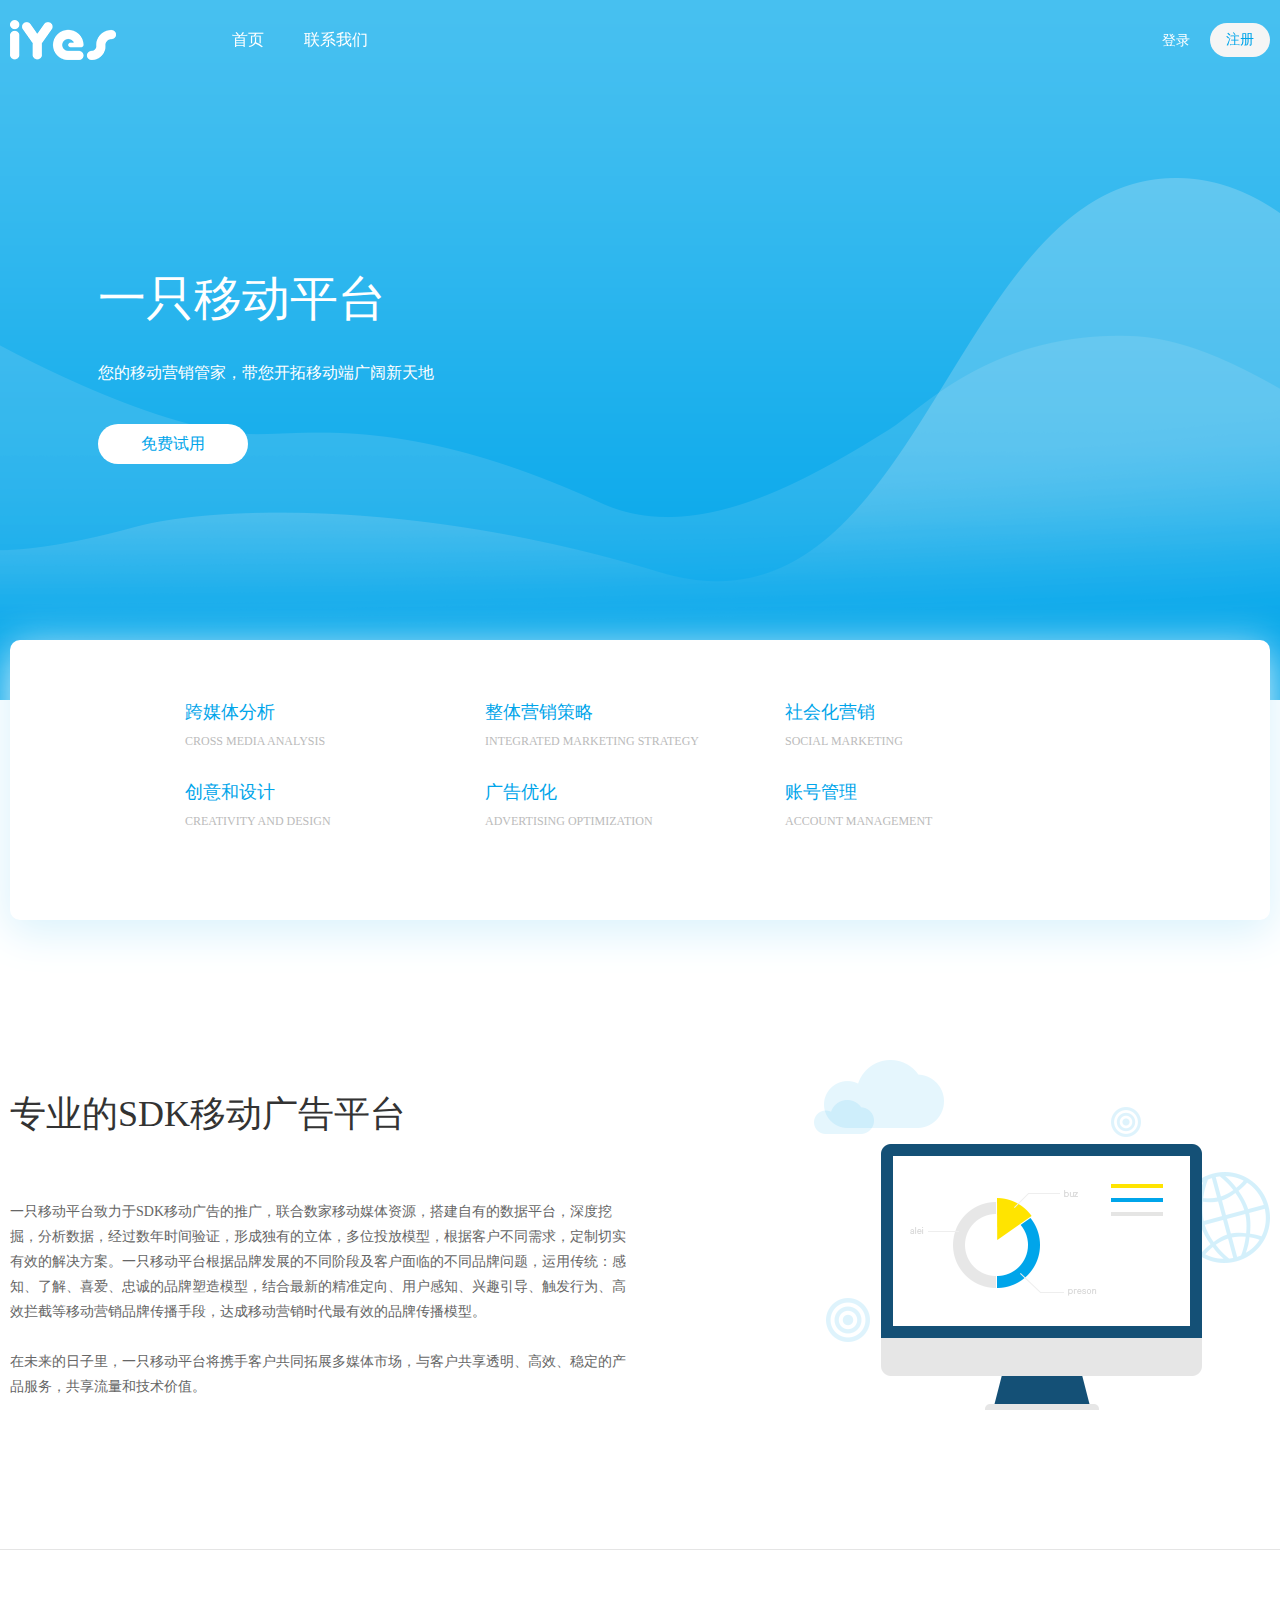
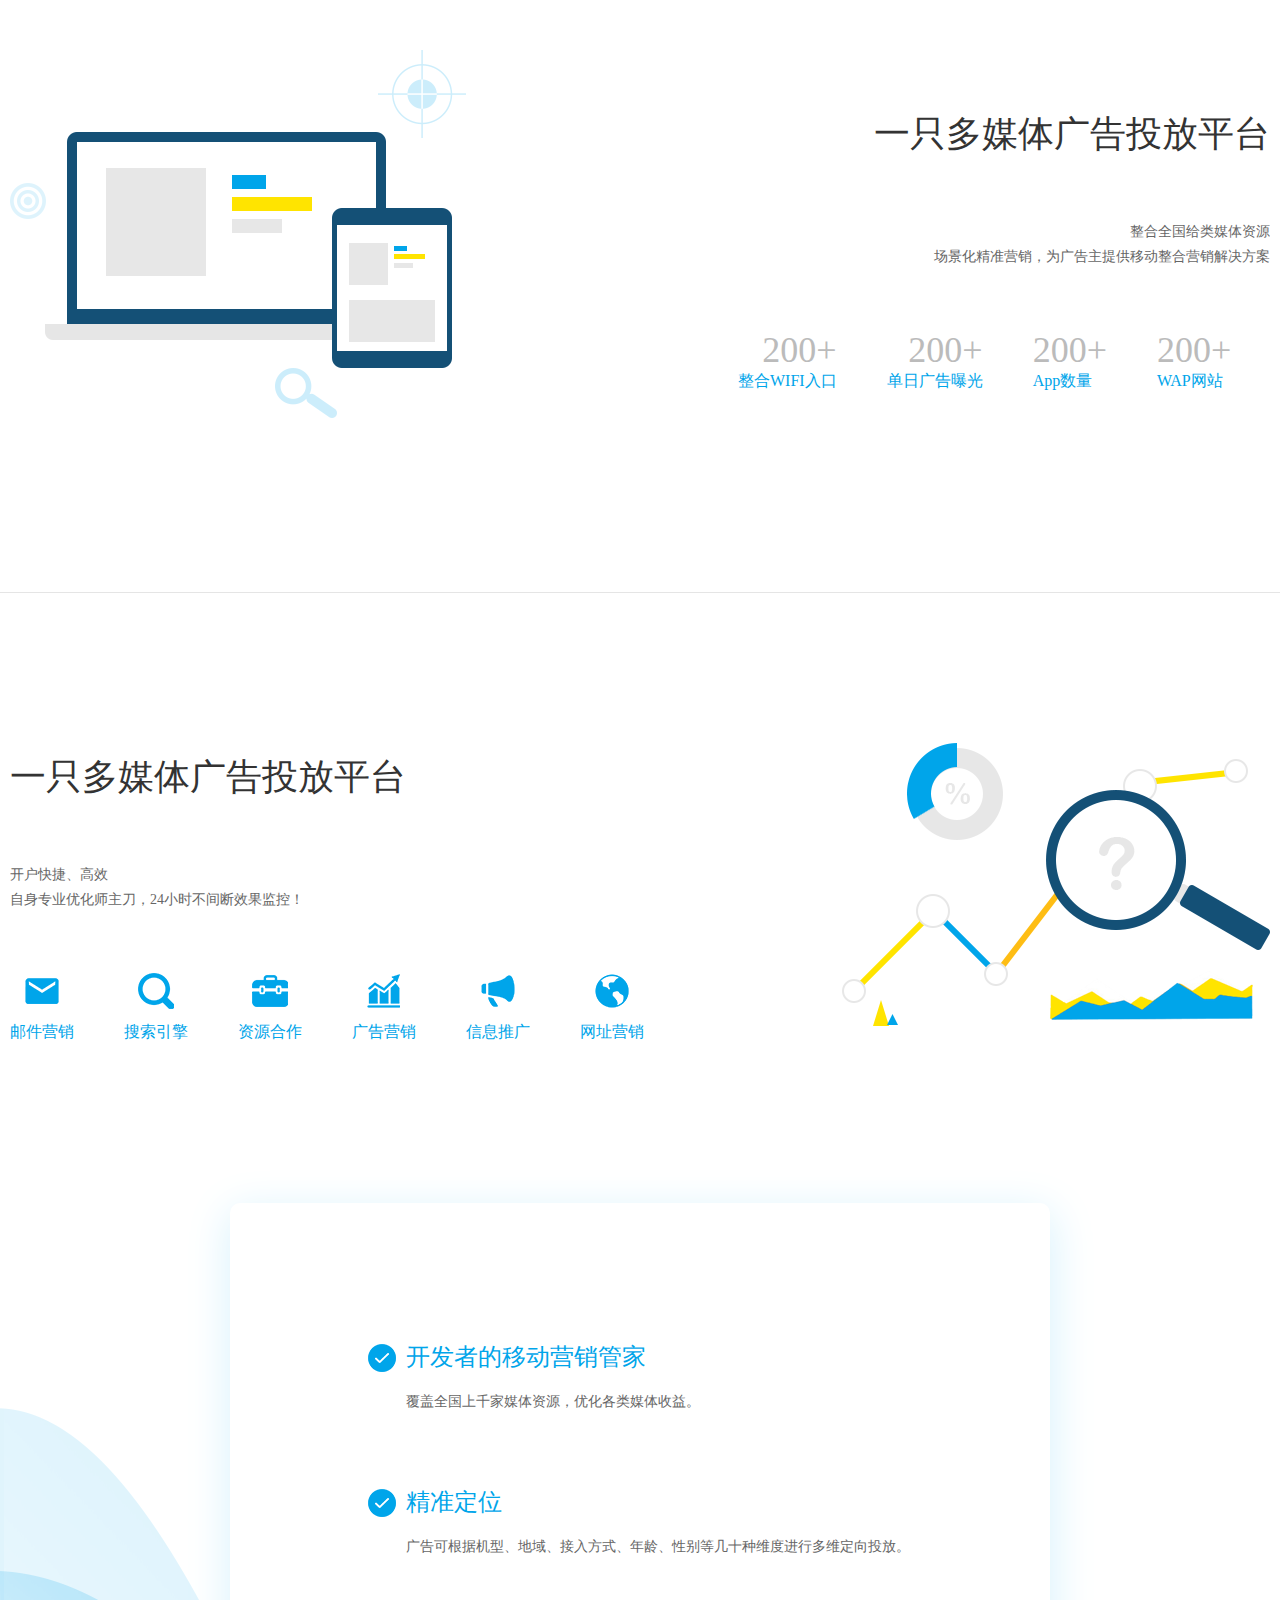
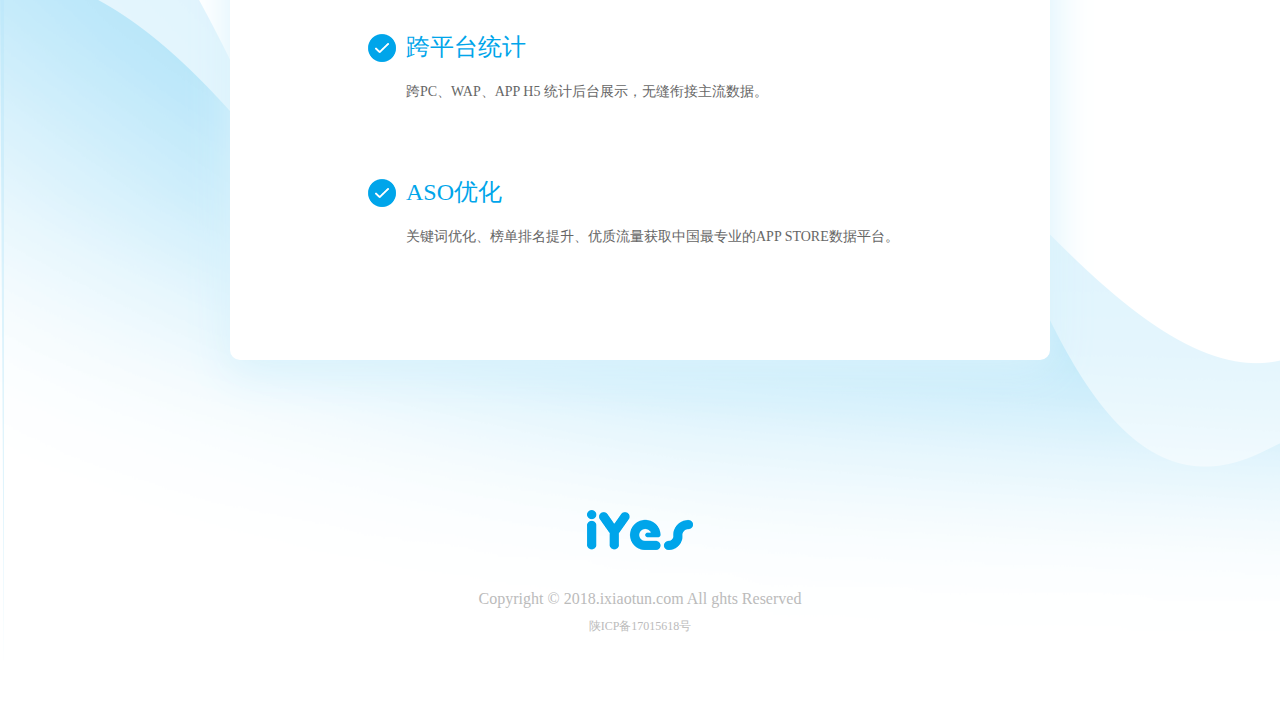
==== index.html @ 2aa7b401 "'1'" ====
<!doctype html>
<html lang="en">
<head>
    <meta charset="UTF-8">
    <meta name="viewport"
          content="width=device-width, user-scalable=no, initial-scale=1.0, maximum-scale=1.0, minimum-scale=1.0">
    <meta http-equiv="X-UA-Compatible" content="ie=edge">
    <link rel="stylesheet" href="css/public.css">
    <link rel="stylesheet" href="css/index.css">
    <script src="js/jquery-3.2.1.min.js"></script>
    <script src="js/index.js"></script>
    <title>一知平台</title>
</head>
<body>
<div class="all">
    <!--导航栏-->
    <div class="nav">
        <div class="nav_all">
            <a href="index.html"><img src="images/logo_wihte.png" alt="" class="white">
                <img src="images/logo_blue.png" alt="" class="blue" style="display:none"></a>
            <ul class="ul_nav">
                <li><a href="index.html">首页</a></li>
                <li><a href="contact.html">联系我们</a></li>
            </ul>
            <ul class="ul_login">
                <li><a href="login.html">登录</a></li>
                <li><a href="register.html" class="a_regis">注册</a></li>
            </ul>
        </div>
    </div>

    <!--banner-->
    <div class="index_banner">
        <div class="banner">
            <span>一只移动平台</span>
            <em>您的移动营销管家，带您开拓移动端广阔新天地</em>
            <a href="login.html">免费试用</a>
        </div>
    </div>
    <div class="posit_six">
        <ul>
            <li><span>跨媒体分析</span><i>CROSS MEDIA ANALYSIS</i></li>
            <li><span>整体营销策略</span><i>INTEGRATED MARKETING STRATEGY</i></li>
            <li><span>社会化营销</span><i>SOCIAL MARKETING</i></li>
            <li><span>创意和设计</span><i>CREATIVITY AND DESIGN</i></li>
            <li><span>广告优化</span><i>ADVERTISING OPTIMIZATION</i></li>
            <li><span>账号管理</span><i>ACCOUNT MANAGEMENT</i></li>
        </ul>
    </div>
    <div class="index_con">
        <div class="index_con_one">
            <div class="one_left">
                <span>专业的SDK移动广告平台</span>
                <p>
                    一只移动平台致力于SDK移动广告的推广，联合数家移动媒体资源，搭建自有的数据平台，深度挖掘，分析数据，经过数年时间验证，形成独有的立体，多位投放模型，根据客户不同需求，定制切实有效的解决方案。一只移动平台根据品牌发展的不同阶段及客户面临的不同品牌问题，运用传统：感知、了解、喜爱、忠诚的品牌塑造模型，结合最新的精准定向、用户感知、兴趣引导、触发行为、高效拦截等移动营销品牌传播手段，达成移动营销时代最有效的品牌传播模型。
                    <br>
                    <br>
                    在未来的日子里，一只移动平台将携手客户共同拓展多媒体市场，与客户共享透明、高效、稳定的产品服务，共享流量和技术价值。
                </p>
            </div>
            <div class="one_right">
                <img src="images/img1.png" alt="">
            </div>
        </div>

        <div class="index_co">
            <div class="index_con_two">
                <div class="two_left">
                    <img src="images/img2.png" alt="">
                </div>
                <div class="two_right">
                    <span>一只多媒体广告投放平台</span>
                    <p>整合全国给类媒体资源
                        <br>
                        场景化精准营销，为广告主提供移动整合营销解决方案
                    </p>
                    <ul>
                        <li><span>200+</span><i>整合WIFI入口</i></li>
                        <li><span>200+</span><i>单日广告曝光</i></li>
                        <li><span>200+</span><i>App数量</i></li>
                        <li><span>200+</span><i>WAP网站</i></li>
                    </ul>
                </div>
            </div>
        </div>
        <div class="index_con_three">
            <div class="three_left">
                <span>一只多媒体广告投放平台</span>
                <p>开户快捷、高效
                    <br>
                    自身专业优化师主刀，24小时不间断效果监控！
                </p>
                <ul>
                    <li><span><img src="images/img3_left_icon1.png" alt=""></span><i>邮件营销</i></li>
                    <li><span><img src="images/img3_left_icon2.png" alt=""></span><i>搜索引擎</i></li>
                    <li><span><img src="images/img3_left_icon3.png" alt=""></span><i>资源合作</i></li>
                    <li><span><img src="images/img3_left_icon4.png" alt=""></span><i>广告营销</i></li>
                    <li><span><img src="images/img3_left_icon5.png" alt=""></span><i>信息推广</i></li>
                    <li><span><img src="images/img3_left_icon6.png" alt=""></span><i>网址营销</i></li>
                </ul>
            </div>
            <div class="three_right">
                <img src="images/img3.png" alt="">
            </div>
        </div>


    </div>

    <div class="footer">
        <div class="four">
            <ul>
                <li>
                    <img src="images/icon_pass.png" alt="">
                    <div class="con">
                        <em>开发者的移动营销管家</em>
                        <i>覆盖全国上千家媒体资源，优化各类媒体收益。</i>
                    </div>
                </li>
                <li>
                    <img src="images/icon_pass.png" alt="">
                    <div class="con">
                        <em>精准定位</em>
                        <i>广告可根据机型、地域、接入方式、年龄、性别等几十种维度进行多维定向投放。</i>
                    </div>
                </li>
                <li>
                    <img src="images/icon_pass.png" alt="">
                    <div class="con">
                        <em>跨平台统计</em>
                        <i>跨PC、WAP、APP H5 统计后台展示，无缝衔接主流数据。</i>
                    </div>
                </li>
                <li>
                    <img src="images/icon_pass.png" alt="">
                    <div class="con">
                        <em>ASO优化</em>
                        <i>关键词优化、榜单排名提升、优质流量获取中国最专业的APP STORE数据平台。</i>
                    </div>
                </li>
            </ul>
        </div>
        <img src="images/logo_blue.png" alt="" class="foot_logo">
        <em class="foot_em">Copyright © 2018.ixiaotun.com All ghts Reserved </em>
        <span class="foot_span"> 陕ICP备17015618号</span>


    </div>

</div>
</body>
</html>
---- css/public.css ----
* {
    margin: 0;
    padding: 0;
    list-style: none;
    font-family: "微软雅黑", "苹方";
}

a {
    text-decoration: none;
    font-style: normal;
}

span, em, i {
    font-style: normal;
}

.nav {
    width: 100%;
    height: 80px;
    position: fixed;
    top: 0;
    left: 0;
    z-index: 99;
}

.nav_all {
    width: 1260px;
    height: 100%;
    margin: 0 auto;
}

.nav_all img {
    display: block;
    width: 106px;
    height: 40px;
    margin-top: 20px;
    float: left;
}

.nav_all ul li {
    float: left;
    line-height: 80px;
}

.nav_all .ul_nav {
    float: left;
    margin-left: 76px;
}

.nav_all .ul_nav li {
    margin-left: 40px;
}

.nav_all .ul_nav li a {
    font-size: 16px;
    color: #ffffff;
}

.nav_all .ul_nav li a:hover {
    color: #e5e5e5;
}

.nav_all .ul_login {
    float: right;
}

.nav_all .ul_login li {
    margin-left: 20px;
}

.nav_all .ul_login li a {
    font-size: 14px;
    color: #ffffff;
}
.nav_all .ul_login li a:hover{
    color:#e5e5e5;
}
.nav_all .ul_login li .a_regis {
    display: block;
    width: 60px;
    height: 34px;
    background: #f5f5f5;
    border-radius: 28px;
    line-height: 34px;
    margin-top: 23px;
    text-align: center;
    color: #00a5ea;
}
.nav_all .ul_login li .a_regis:hover{
    color:#42c4e2;
}
.footer {
    height: 1120px;
    background: url(../images/back.png) no-repeat 0 200px;
}

.footer .foot_logo {
    display: block;
    width: 106px;
    height: 40px;
    margin: 0 auto;
    margin-top: 150px;
}

.foot_em {
    display: block;
    margin: 0 auto;
    color: #bbbbbb;
    text-align: center;
    margin-top: 40px;
}

.foot_span {
    display: block;
    margin: 0 auto;
    font-size: 12px;
    text-align: center;
    color: #bbbbbb;
    margin-top: 10px;
}


.border_bottom{
    box-shadow: 0 1px 5px #E5E5E5;
}
---- css/index.css ----
.index_banner {
    width: 100%;
    height: 700px;
    background: url(../images/banner_back.png) no-repeat;
    overflow: hidden;
}

.index_banner .banner {
    width: 1084px;
    height: auto;
    margin: 0 auto;
    margin-top: 267px;
}

.index_banner .banner span {
    display: block;
    font-size: 48px;
    color: #ffffff;
    font-weight: 400;
}

.index_banner .banner em {
    display: block;
    font-size: 16px;
    color: #ffffff;
    margin-top: 32px;
}

.index_banner .banner a {
    display: block;
    width: 150px;
    height: 40px;
    background: #ffffff;
    text-align: center;
    line-height: 40px;
    font-size: 16px;
    color: #00a5ea;
    border-radius: 30px;
    margin-top: 40px;
}

.index_banner .banner a:hover{
    background:rgba(225,225,225,.8);
}
.index_con {
    position: relative;
}

.posit_six {
    width: 1260px;
    height: 280px;
    background: #ffffff;
    margin: 0 auto;
    border-radius: 10px;
    position: absolute;
    left: 0;
    right: 0;
    top: 640px;
    -webkit-box-shadow: 0 10px 44px 2px #d9f2fc;
    -moz-box-shadow: 0 10px 44px 2px #d9f2fc;
    box-shadow: 0 10px 44px 2px #d9f2fc;
}

.posit_six ul {
    width: 910px;
    margin: 0 auto;
    margin-top: 60px;
}

.posit_six ul li {
    width: 300px;
    height: 80px;
    float: left;
}

.posit_six ul li span {
    display: block;
    font-size: 18px;
    color: #00a5ea;
}

.posit_six ul li i {
    display: block;
    font-size: 12px;
    color: #bbbbbb;
    margin-top: 10px;
}

.index_con {
    width: 100%;
    margin-top: 240px;
}

.index_con_one {
    width: 1260px;
    margin: 0 auto;
    overflow: hidden;
}

.index_con_one .one_left {
    float: left;
    width: 628px;
    padding: 150px 0;
}

.index_con_one .one_left span {
    font-size: 36px;
    color: #333333;
}

.index_con_one .one_left p {
    margin-top: 60px;
    font-size: 14px;
    color: #666666;
    line-height: 25px;
}

.index_con_one .one_right {
    float: right;
}

.index_con_one .one_right img {
    display: block;
    margin-top: 120px;
}

.index_co {
    width: 100%;
    border-top: 1px solid #e5e5e5;
    border-bottom: 1px solid #e5e5e5;
}

.index_con_two {
    width: 1260px;
    margin: 0 auto;
    overflow: hidden;
}

.index_con_two .two_left {
    float: left;
}

.index_con_two .two_left img {
    display: block;
    margin-top: 100px;
}

.index_con_two .two_right {
    float: right;
    padding-top: 160px;
    padding-bottom: 200px;
}

.index_con_two .two_right span {
    display: block;
    width: 582px;
    font-size: 36px;
    color: #333333;
    text-align: right;
}

.index_con_two .two_right p {
    margin-top: 60px;
    font-size: 14px;
    color: #666666;
    text-align: right;
    line-height: 25px;
}

.index_con_two .two_right ul {
    width: 582px;
    float: right;
    margin-top: 60px;
}

.index_con_two .two_right ul li {
    float: left;
    margin-left: 50px;
}

.index_con_two .two_right ul li span {
    display: block;
    font-size: 36px;
    color: #bbbbbb;
    width: inherit;
}

.index_con_two .two_right ul li i {
    display: block;
    font-size: 16px;
    color: #00a5ea;
}

.index_con_three {
    width: 1260px;
    margin: 0 auto;
    overflow: hidden;
}

.index_con_three .three_left {
    float: left;
    padding-top: 160px;
    padding-bottom: 160px;
}

.index_con_three .three_left span {
    font-size: 36px;
    color: #333333;
}

.index_con_three .three_left p {
    margin-top: 60px;
    font-size: 14px;
    color: #666666;
    line-height: 25px;
}

.index_con_three .three_left ul {
    overflow: hidden;
    margin-top: 60px;
}

.index_con_three .three_left ul li {
    float: left;
    margin-left: 50px;
}

.index_con_three .three_left ul li img {
    display: block;
    margin: 0 auto;
}

.index_con_three .three_left ul li:nth-child(1) {
    margin-left: 0;
}

.index_con_three .three_left ul li i {
    display: block;
    font-size: 16px;
    color: #00a5ea;
    margin-top: 12px;
}

.index_con_three .three_right {
    float: right;
}

.index_con_three .three_right img {
    display: block;
    margin-top: 150px;

}

.four {
    width: 820px;
    height: 757px;
    background: #ffffff;
    box-shadow: 1px 10px 44px 2px #d9f2fc;
    margin: 0 auto;
    border-radius:10px;
}

.four ul {
    overflow: hidden;
    padding: 138px;
}
.four ul li{
    overflow: hidden;
    margin-top:75px;
}
.four ul li:nth-child(1){
    margin-top:0;
}
.four ul li img {
    display: block;
    float: left;
    margin-top:3px;
}

.four ul li .con {
    float: left;
    margin-left:10px;
}

.four ul li .con em{
    display:block;
    font-size:24px;
    color: #00a5ea;
}
.four ul li .con i{
    display:block;
    font-size:14px;
    color: #666666;
    margin-top:20px;
}
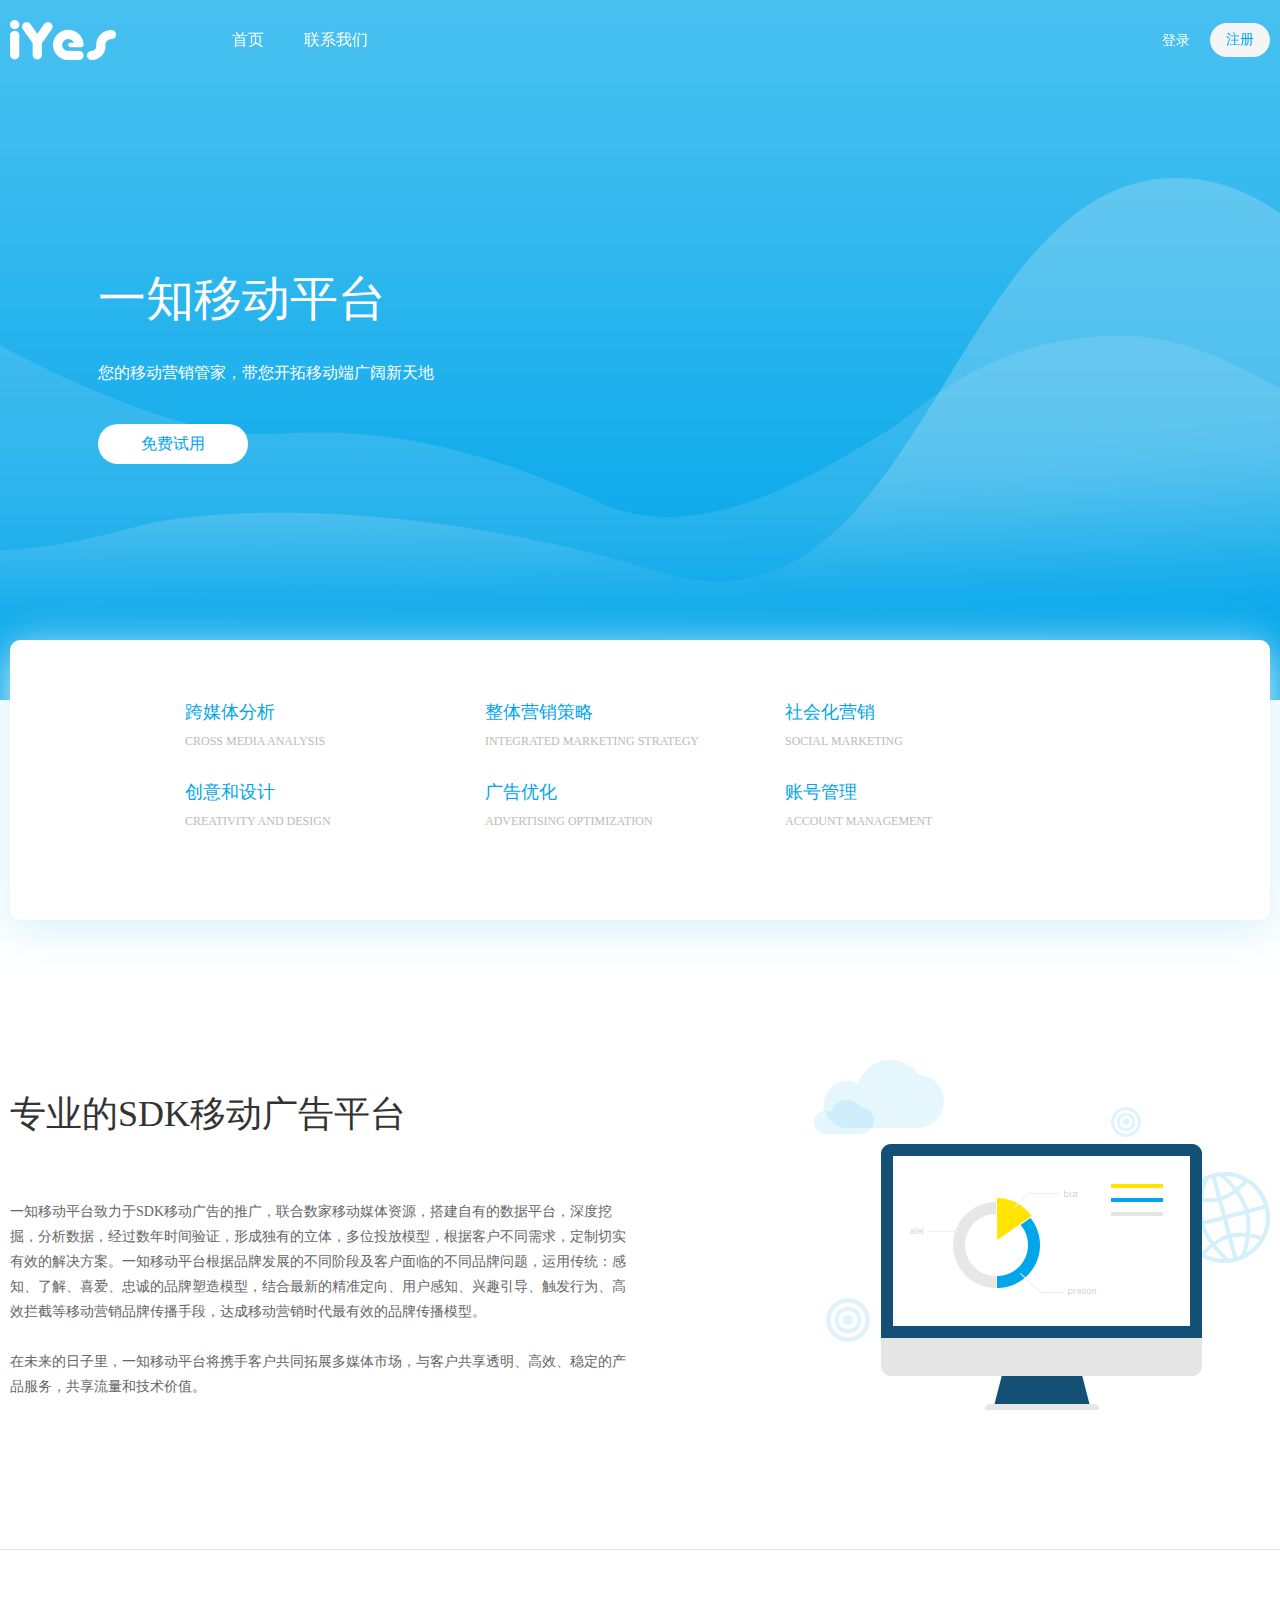
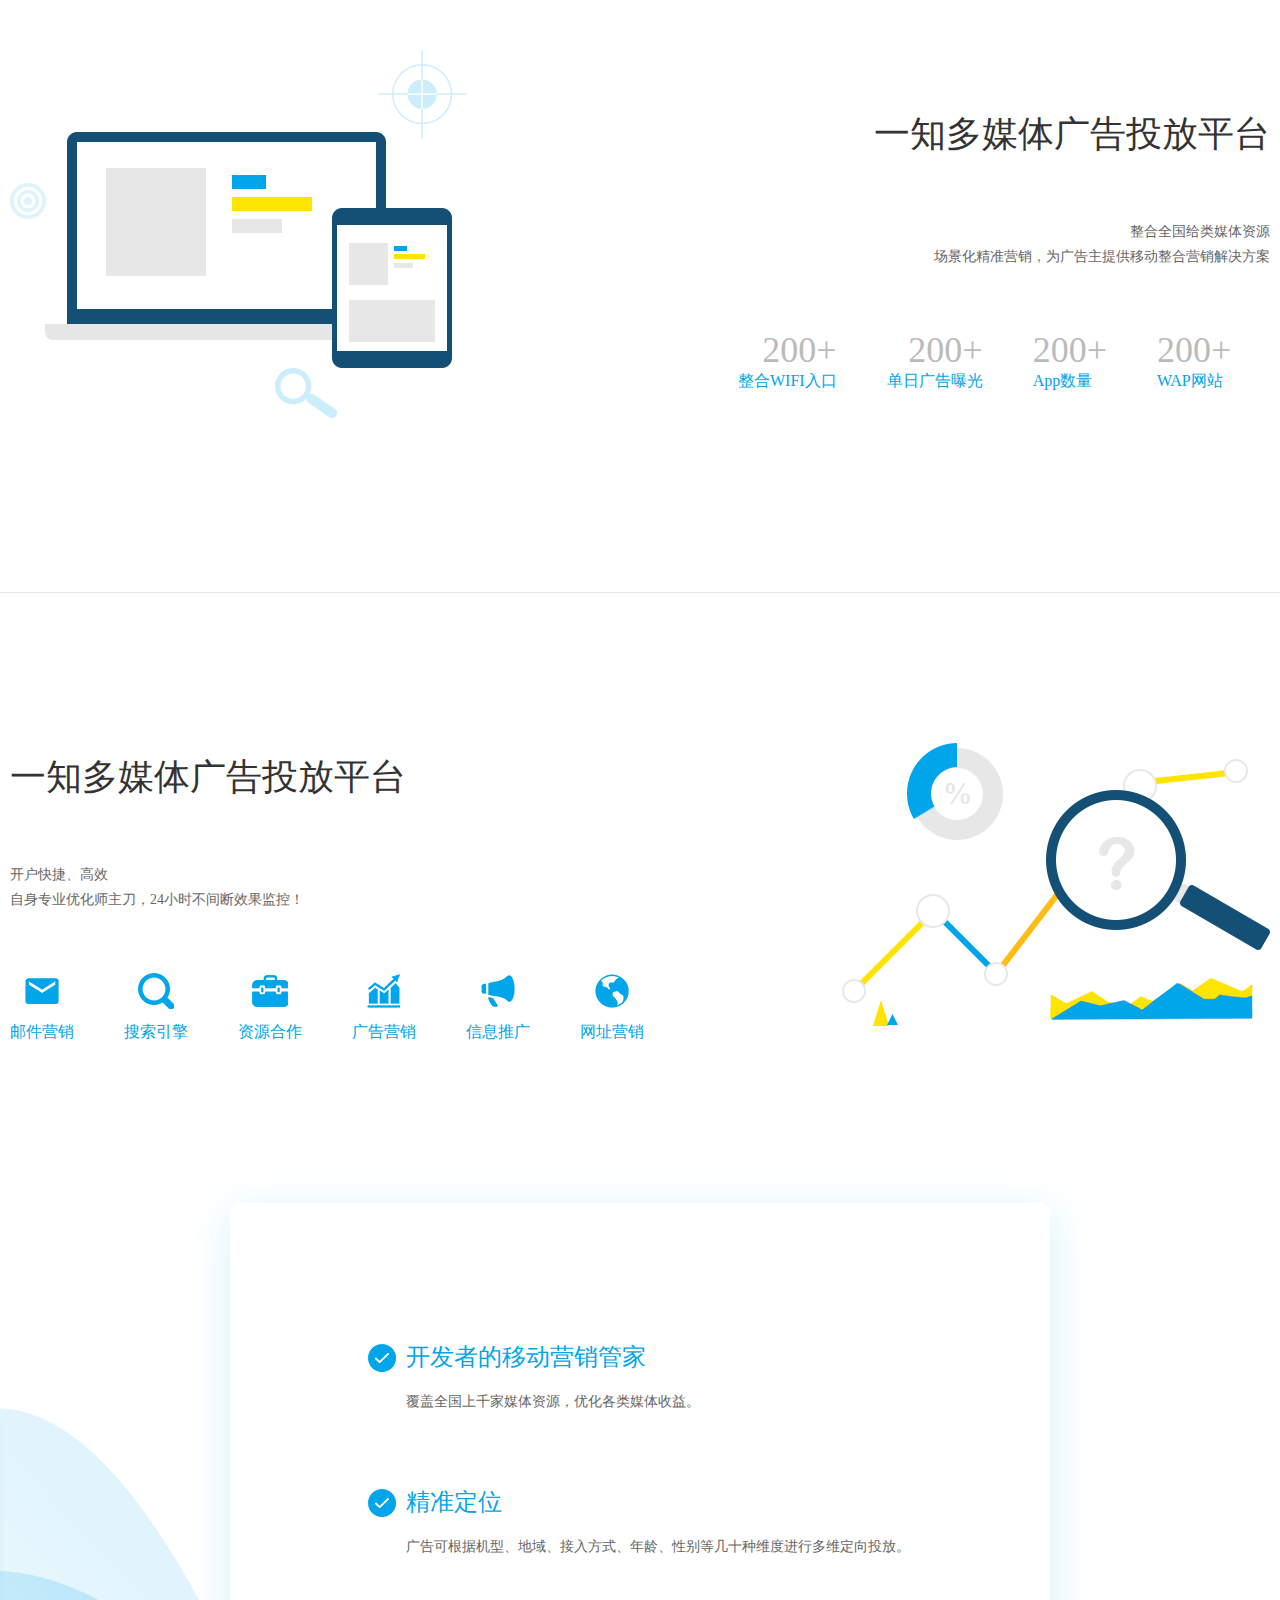
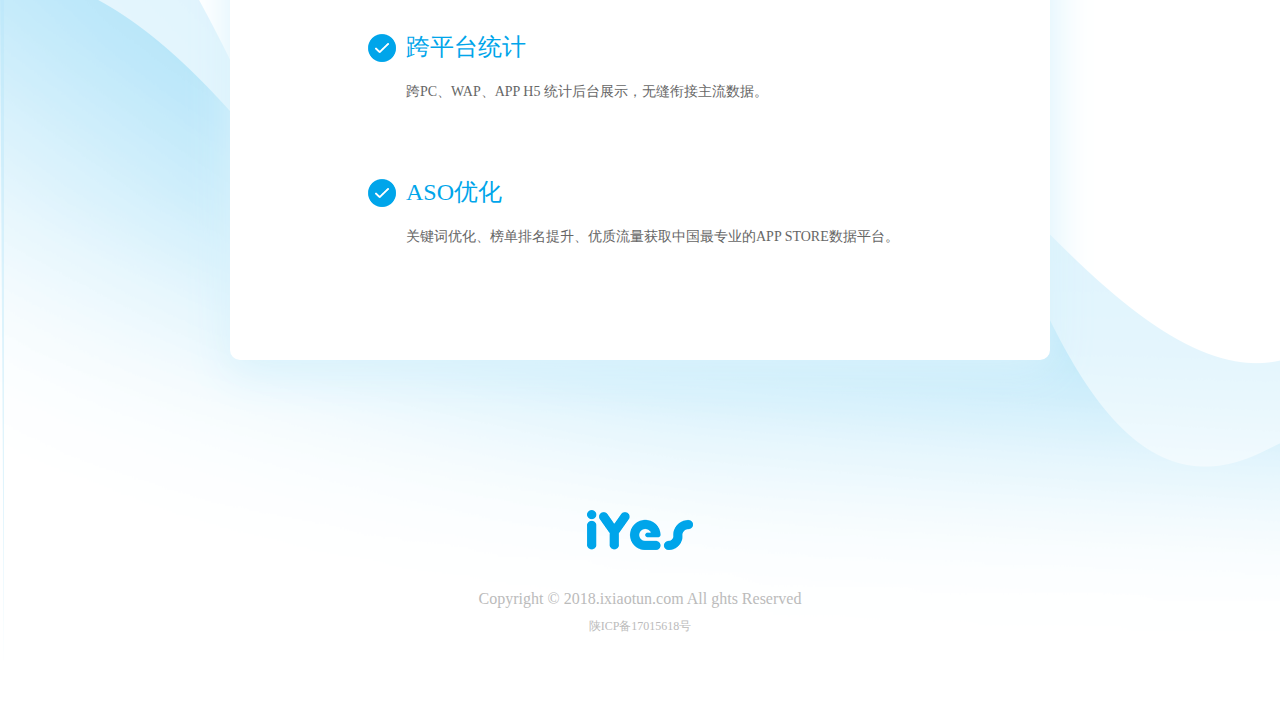
==== commit c2fa62d4: "修改一只为一知" ====
--- a/index.html
+++ b/index.html
@@ -32,7 +32,7 @@
     <!--banner-->
     <div class="index_banner">
         <div class="banner">
-            <span>一只移动平台</span>
+            <span>一知移动平台</span>
             <em>您的移动营销管家，带您开拓移动端广阔新天地</em>
             <a href="login.html">免费试用</a>
         </div>
@@ -52,10 +52,10 @@
             <div class="one_left">
                 <span>专业的SDK移动广告平台</span>
                 <p>
-                    一只移动平台致力于SDK移动广告的推广，联合数家移动媒体资源，搭建自有的数据平台，深度挖掘，分析数据，经过数年时间验证，形成独有的立体，多位投放模型，根据客户不同需求，定制切实有效的解决方案。一只移动平台根据品牌发展的不同阶段及客户面临的不同品牌问题，运用传统：感知、了解、喜爱、忠诚的品牌塑造模型，结合最新的精准定向、用户感知、兴趣引导、触发行为、高效拦截等移动营销品牌传播手段，达成移动营销时代最有效的品牌传播模型。
+                    一知移动平台致力于SDK移动广告的推广，联合数家移动媒体资源，搭建自有的数据平台，深度挖掘，分析数据，经过数年时间验证，形成独有的立体，多位投放模型，根据客户不同需求，定制切实有效的解决方案。一知移动平台根据品牌发展的不同阶段及客户面临的不同品牌问题，运用传统：感知、了解、喜爱、忠诚的品牌塑造模型，结合最新的精准定向、用户感知、兴趣引导、触发行为、高效拦截等移动营销品牌传播手段，达成移动营销时代最有效的品牌传播模型。
                     <br>
                     <br>
-                    在未来的日子里，一只移动平台将携手客户共同拓展多媒体市场，与客户共享透明、高效、稳定的产品服务，共享流量和技术价值。
+                    在未来的日子里，一知移动平台将携手客户共同拓展多媒体市场，与客户共享透明、高效、稳定的产品服务，共享流量和技术价值。
                 </p>
             </div>
             <div class="one_right">
@@ -69,7 +69,7 @@
                     <img src="images/img2.png" alt="">
                 </div>
                 <div class="two_right">
-                    <span>一只多媒体广告投放平台</span>
+                    <span>一知多媒体广告投放平台</span>
                     <p>整合全国给类媒体资源
                         <br>
                         场景化精准营销，为广告主提供移动整合营销解决方案
@@ -85,7 +85,7 @@
         </div>
         <div class="index_con_three">
             <div class="three_left">
-                <span>一只多媒体广告投放平台</span>
+                <span>一知多媒体广告投放平台</span>
                 <p>开户快捷、高效
                     <br>
                     自身专业优化师主刀，24小时不间断效果监控！
